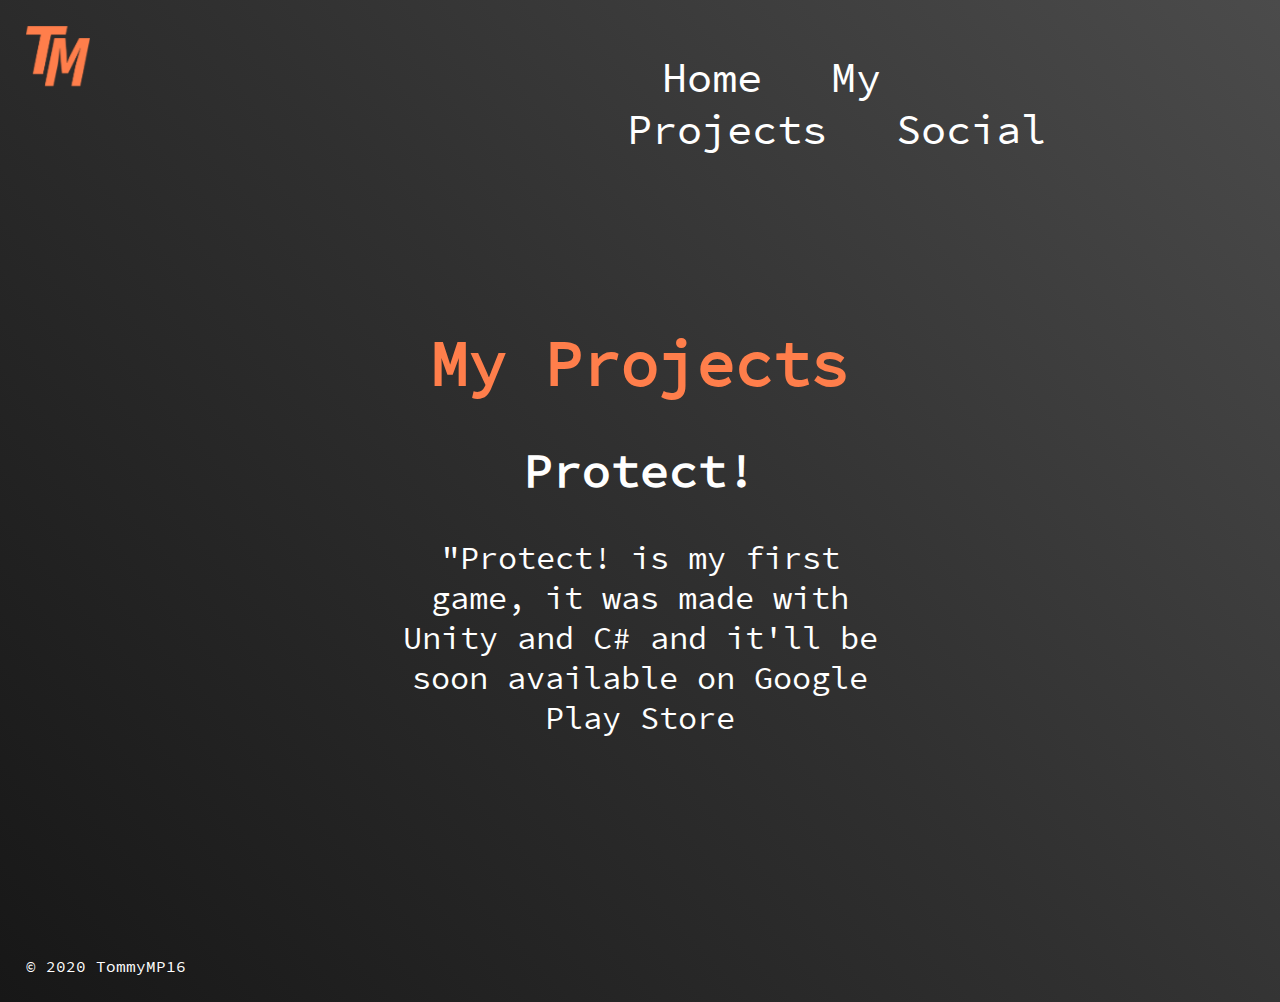
==== projects.html @ c9aeb803 "page" ====
<!doctype html>
<html lang="it">
<head>
	<title>TommyMP16 - Projects</title>
	<link rel="stylesheet" type="text/css" href="style/style.css">
</head>
<body>
	<div class="logo">
		<img src="img/logo.png" />
	</div>
	<nav>
		<a href="index.html">Home</a><a href="projects.html">My Projects</a><a href="social.html">Social</a>
	</nav>
	<div class="main">
		<h1>My Projects</h1>
		<ul>
            <li>
                <h3>Protect!</h3>
                <p>"Protect! is my first game, it was made with Unity and C# and it'll be soon available on Google Play Store</p>
            </li>
        </ul>
	</div>
	<div class="footer">
		<footer>
			<p class="footer">&copy 2020 TommyMP16</p>
		</footer>
	</div>
	
</body>
---- style/style.css ----
*
{
	margin :0;
	padding:0;
}

@font-face
{
	font-family: SCP-Regular;
	src:url(SourceCodePro/SourceCodePro-Regular.ttf); 
}

:root
{
	--main-grey: #3F3D3D;
	--main-orange: #FF7E4B;
}

body
{
	background: rgb(23,23,23);
	background: linear-gradient(48deg, rgba(23,23,23,1) 0%, rgba(48,48,48,1) 51%, rgba(75,75,75,1) 100%);
	background-repeat: no-repeat;
	
}

a
{
	text-decoration: none;
	color: white;
	padding-left: 6%;
	padding-right: 6%;
	font-family: SCP-Regular;
	font-size:2.6em;
}

a:hover
{
	color: var(--main-orange);
}

nav
{
	padding:1%;
	padding-top:4%;
	margin-right:5%;
	float:right;
	width:45%;
}


.main
{
	padding-top:12%;
	margin-bottom:17%;
	clear:both;
}

h1
{
	color:var(--main-orange);
	padding-bottom:3%;
	font-size:4em;
	font-family: SCP-Regular;
	text-align:center;
}

p
{
	color:white;
	font-size:2em;
	margin-left: 30%;
	margin-right: 30%;
	font-family: SCP-Regular;
	text-align:center;
}

.footer
{
	font-size:1em;
	text-align:left;
	padding:0%;
	margin:0%;
	
}

footer
{
	margin-left:1%;
	margin-bottom:1%;
	padding-left:1%;
	padding-bottom:1%;
	
}

.logo
{
	padding-top:2%;
	padding-left:2%;
	width:5%;
	position:fixed;
}

img
{
	width:100%;
}

.social img
{
	width: 8%;
	padding:1%;
}

.social
{
	margin-left: 30%;
	margin-right: 20%;
	width:60%;
}

h3
{
	color:white;
	padding-bottom:3%;
	font-size:3em;
	font-family: SCP-Regular;
	text-align:center;
}

h3:hover
{
	color:var(--main-orange);
}
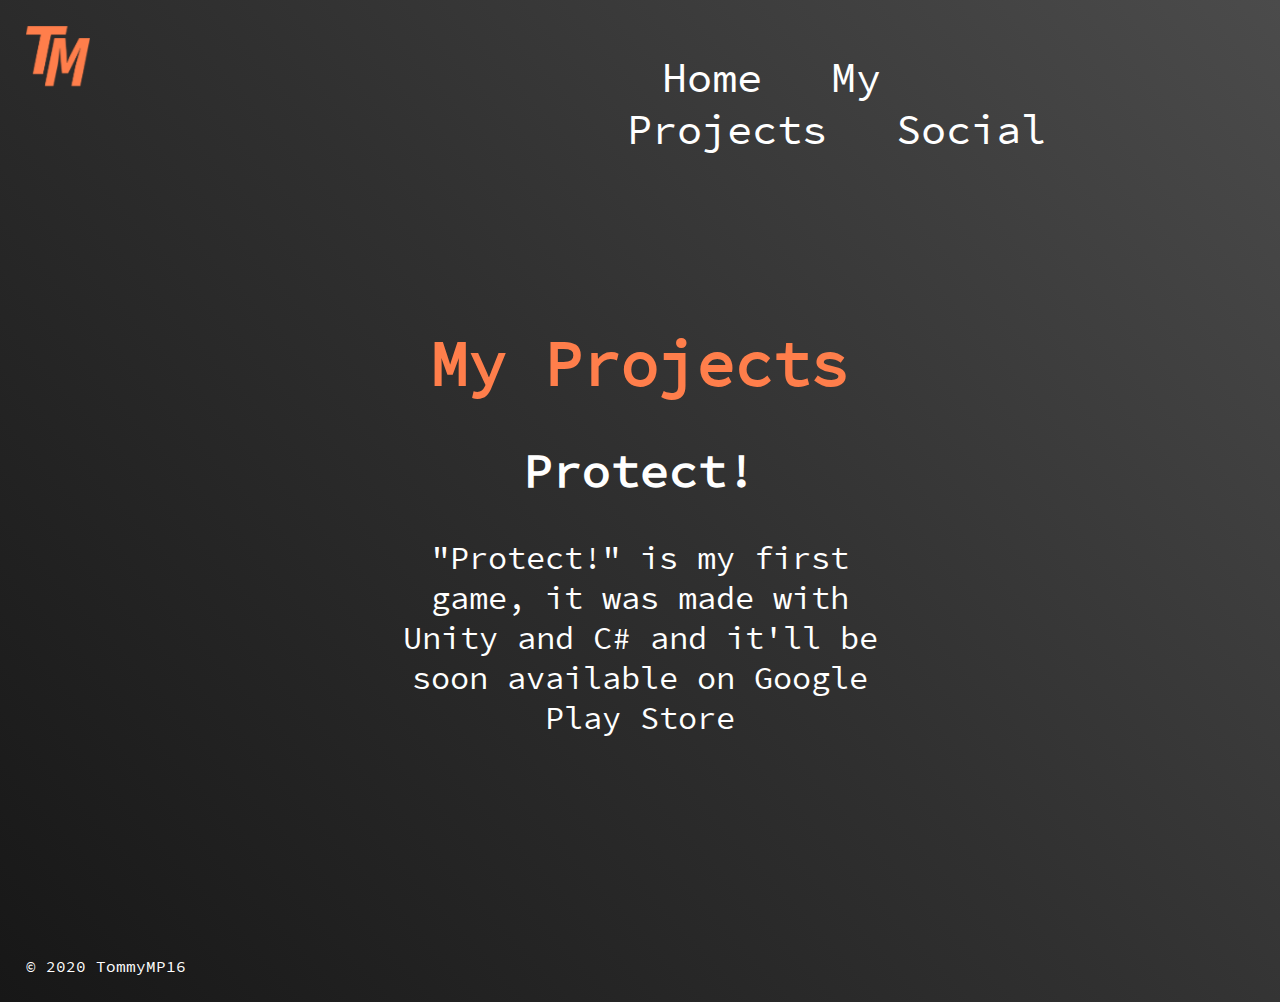
==== commit a525e486: "added "" ====
--- a/projects.html
+++ b/projects.html
@@ -16,7 +16,7 @@
 		<ul>
             <li>
                 <h3>Protect!</h3>
-                <p>"Protect! is my first game, it was made with Unity and C# and it'll be soon available on Google Play Store</p>
+                <p>"Protect!" is my first game, it was made with Unity and C# and it'll be soon available on Google Play Store</p>
             </li>
         </ul>
 	</div>
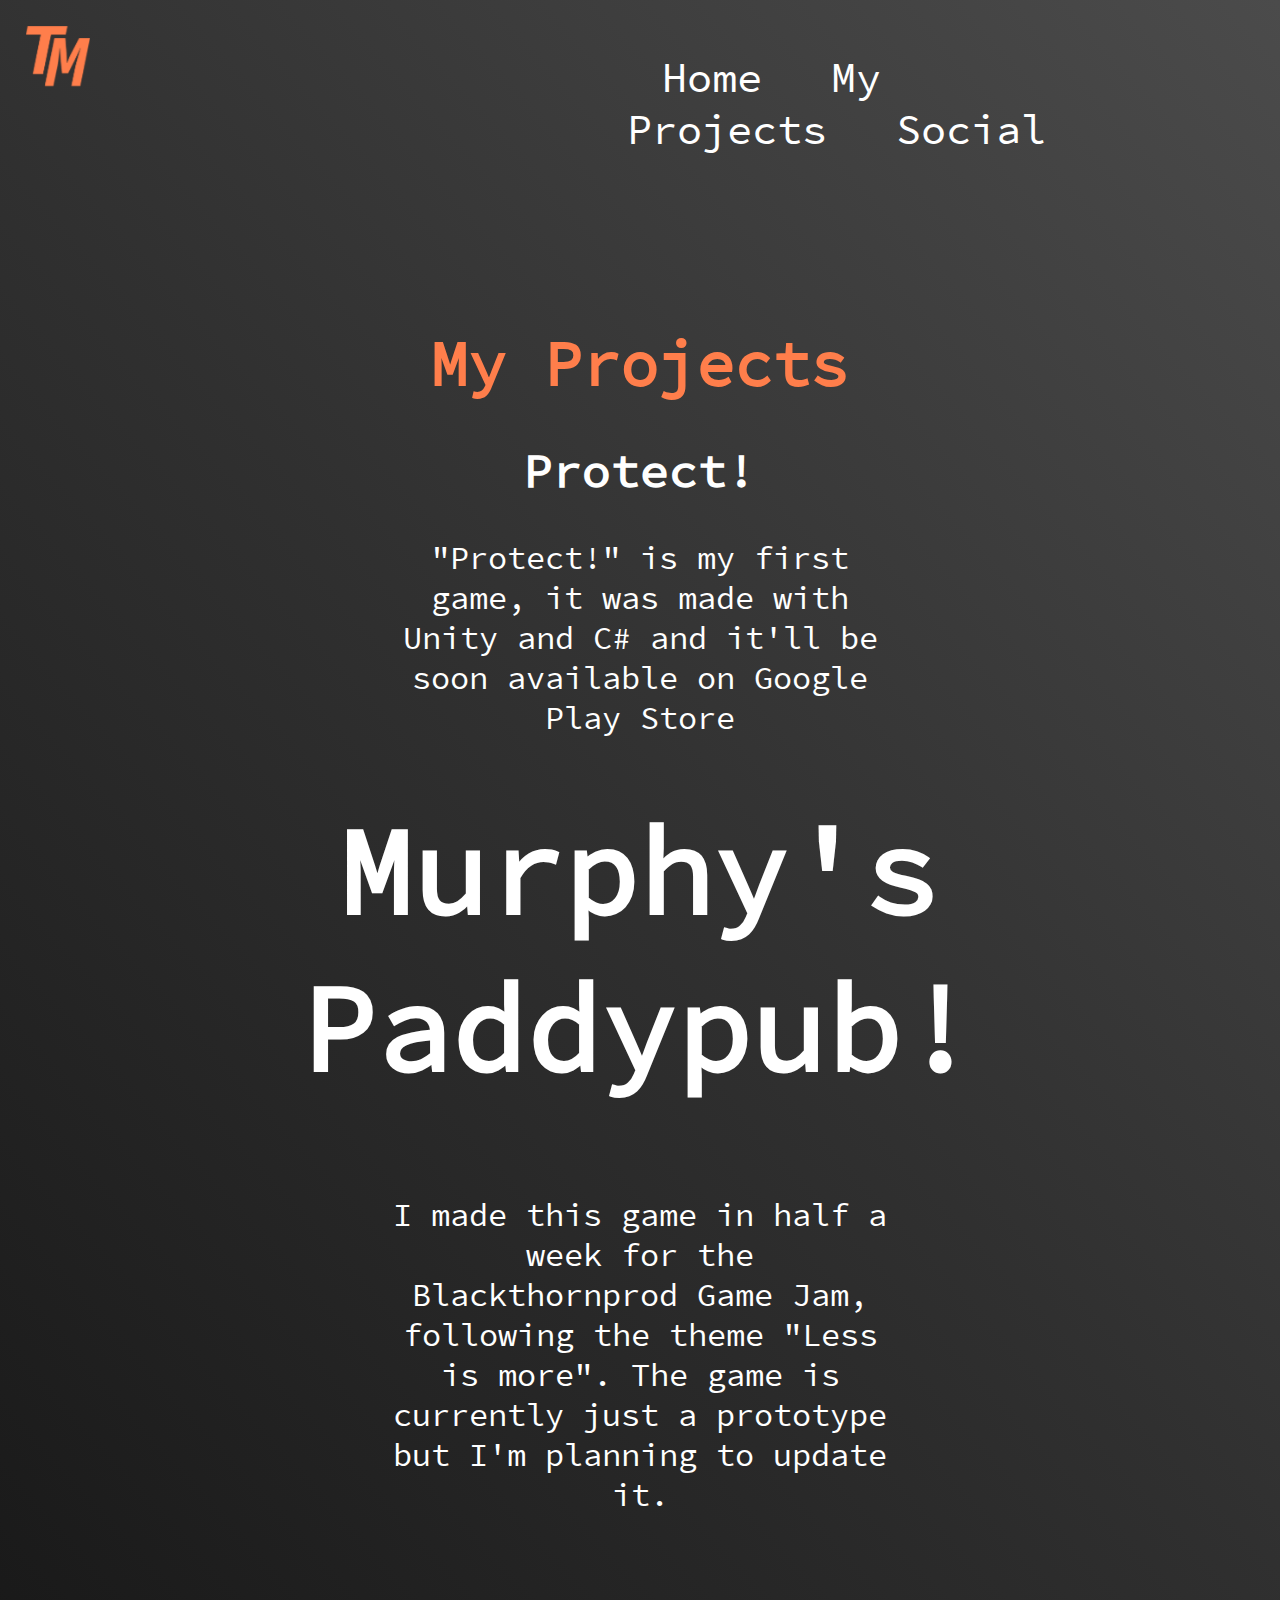
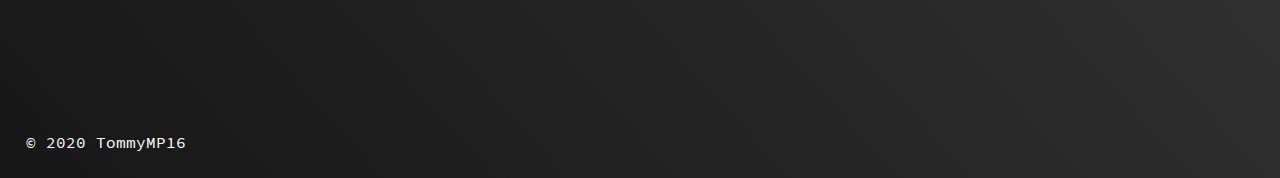
==== commit fc506f5a: "new game" ====
--- a/projects.html
+++ b/projects.html
@@ -16,7 +16,9 @@
 		<ul>
             <li>
                 <h3>Protect!</h3>
-                <p>"Protect!" is my first game, it was made with Unity and C# and it'll be soon available on Google Play Store</p>
+				<p>"Protect!" is my first game, it was made with Unity and C# and it'll be soon available on Google Play Store</p>
+				<a href="https://tommymp16.itch.io/murphys-paddypub"><h3>Murphy's Paddypub!</h3></a>
+                <p>I made this game in half a week for the Blackthornprod Game Jam, following the theme "Less is more". The game is currently just a prototype but I'm planning to update it.</p>
             </li>
         </ul>
 	</div>
